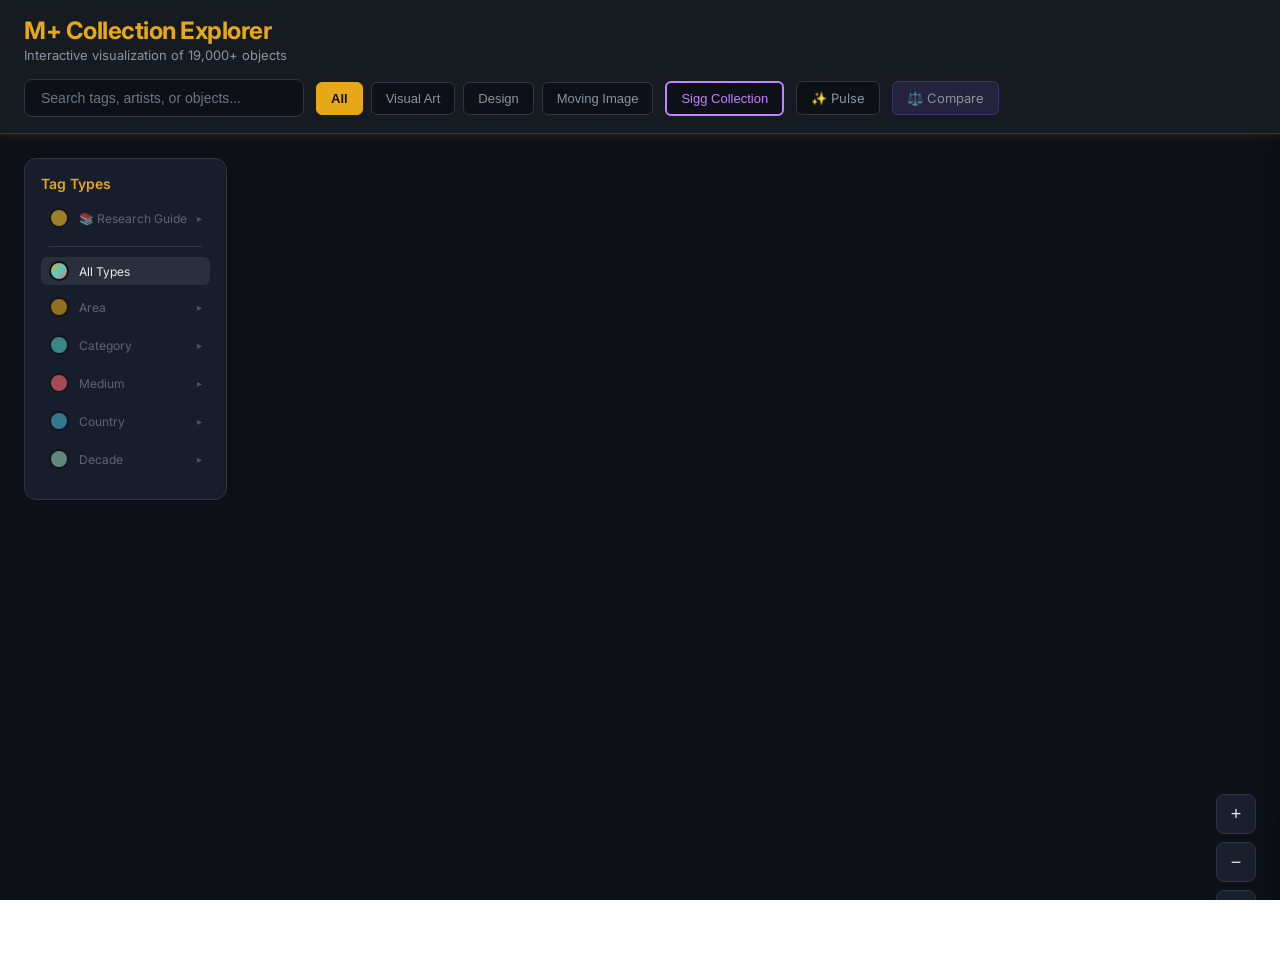
==== index.html @ 62004b1e "Bump main.js cache-buster to v=5 (I.M. Pei guide alias)" ====
<!DOCTYPE html>
<html lang="en">
<head>
  <meta charset="UTF-8">
  <meta name="viewport" content="width=device-width, initial-scale=1.0">
  <title>M+ Museum Collection Explorer</title>
  <link rel="stylesheet" href="./styles.css">
  <link rel="preconnect" href="https://fonts.googleapis.com">
  <link rel="preconnect" href="https://fonts.gstatic.com" crossorigin>
  <link href="https://fonts.googleapis.com/css2?family=Inter:wght@400;500;600;700&display=swap" rel="stylesheet">
</head>
<body>
  <header class="app-header">
    <div>
      <h1>M+ Collection Explorer</h1>
      <div class="subtitle">Interactive visualization of 19,000+ objects</div>
    </div>
    <div class="controls">
      <div class="search-container">
        <input
          type="text"
          class="search-input"
          id="searchInput"
          placeholder="Search tags, artists, or objects..."
          autocomplete="off"
        >
        <div class="search-dropdown" id="searchDropdown"></div>
      </div>
      <div class="filter-buttons" id="filterButtons">
        <button class="filter-btn active" data-area="all">All</button>
        <button class="filter-btn" data-area="Visual Art">Visual Art</button>
        <button class="filter-btn" data-area="Design and Architecture">Design</button>
        <button class="filter-btn" data-area="Moving Image">Moving Image</button>
      <button class="filter-btn hk-btn" id="hkFilter" style="display:none;background:rgba(69,183,209,0.15);border-color:rgba(69,183,209,0.3)">🇭🇰 Hong Kong</button>
      </div>
      <button class="filter-btn sigg-toggle" id="siggToggle">Sigg Collection</button>
      <button class="filter-btn browse-btn" id="browseBtn" style="display:none">📋 Browse</button>
      <a href="./moma.html" class="filter-btn" style="display:none;text-decoration:none;align-items:center;gap:4px;background:rgba(230,80,80,0.15);border-color:rgba(230,80,80,0.3)">🏛️ MoMA</a>
      <a href="./pulse.html" class="filter-btn" style="text-decoration:none;display:inline-flex;align-items:center;gap:4px">✨ Pulse</a>
      <a href="./compare.html" class="filter-btn" style="text-decoration:none;display:inline-flex;align-items:center;gap:4px;background:rgba(120,80,220,0.15);border-color:rgba(120,80,220,0.3)">⚖️ Compare</a>
    </div>
  </header>

  <!-- Browse Modal -->
  <div class="browse-modal" id="browseModal">
    <div class="browse-content">
      <div class="browse-header">
        <h2>Browse Artists</h2>
        <div class="browse-tabs" id="browseTabs">
          <button class="browse-tab active" data-tab="all">All (489)</button>
          <button class="browse-tab" data-tab="sigg">Sigg Collection</button>
        </div>
        <input type="text" class="browse-search" id="browseSearch" placeholder="Filter artists..." autocomplete="off">
        <button class="close-btn browse-close" id="closeBrowse">×</button>
      </div>
      <div class="browse-alphabet" id="browseAlphabet"></div>
      <div class="browse-list" id="browseList"></div>
    </div>
  </div>

  <main class="app-main">
    <div id="loading" class="loading">
      <div class="spinner">
        <span></span>
        <span></span>
        <span></span>
      </div>
      <div>Loading collection data...</div>
    </div>

    <div id="graph-container" style="display: none;">
      <svg id="graph"></svg>

      <div class="legend" id="legend">
        <h3>Tag Types</h3>
        <div class="legend-group" data-type="research-guide">
          <div class="legend-item" data-type="research-guide">
            <div class="legend-color" style="background: #fbbf24;"></div>
            <span>📚 Research Guide</span>
            <span class="legend-expand">▸</span>
          </div>
          <div class="legend-sub" id="sub-research-guide"></div>
        </div>
        <div class="legend-separator"></div>
        <div class="legend-item active" data-type="all">
          <div class="legend-color" style="background: linear-gradient(135deg, #E6A817, #4ecdc4, #ff6b6b);"></div>
          <span>All Types</span>
        </div>
        <div class="legend-group" data-type="area">
          <div class="legend-item" data-type="area">
            <div class="legend-color" style="background: #E6A817;"></div>
            <span>Area</span>
            <span class="legend-expand">▸</span>
          </div>
          <div class="legend-sub" id="sub-area"></div>
        </div>
        <div class="legend-group" data-type="category">
          <div class="legend-item" data-type="category">
            <div class="legend-color" style="background: #4ecdc4;"></div>
            <span>Category</span>
            <span class="legend-expand">▸</span>
          </div>
          <div class="legend-sub" id="sub-category"></div>
        </div>
        <div class="legend-group" data-type="medium">
          <div class="legend-item" data-type="medium">
            <div class="legend-color" style="background: #ff6b6b;"></div>
            <span>Medium</span>
            <span class="legend-expand">▸</span>
          </div>
          <div class="legend-sub" id="sub-medium"></div>
        </div>
        <div class="legend-group" data-type="nationality">
          <div class="legend-item" data-type="nationality">
            <div class="legend-color" style="background: #45b7d1;"></div>
            <span>Country</span>
            <span class="legend-expand">▸</span>
          </div>
          <div class="legend-sub" id="sub-nationality"></div>
        </div>
        <div class="legend-group" data-type="decade">
          <div class="legend-item" data-type="decade">
            <div class="legend-color" style="background: #96ceb4;"></div>
            <span>Decade</span>
            <span class="legend-expand">▸</span>
          </div>
          <div class="legend-sub" id="sub-decade"></div>
        </div>
        <div class="legend-group sigg-only-legend" data-type="movement" style="display:none;">
          <div class="legend-item" data-type="movement">
            <div class="legend-color" style="background: #f59e0b;"></div>
            <span>Movement</span>
            <span class="legend-expand">▸</span>
          </div>
          <div class="legend-sub" id="sub-movement"></div>
        </div>
        <div class="legend-group sigg-only-legend" data-type="group" style="display:none;">
          <div class="legend-item" data-type="group">
            <div class="legend-color" style="background: #8b5cf6;"></div>
            <span>Group</span>
            <span class="legend-expand">▸</span>
          </div>
          <div class="legend-sub" id="sub-group"></div>
        </div>
      </div>

      <div class="zoom-controls">
        <button class="zoom-btn" id="zoomIn" title="Zoom In">+</button>
        <button class="zoom-btn" id="zoomOut" title="Zoom Out">−</button>
        <button class="zoom-btn" id="resetZoom" title="Reset View">⟲</button>
      </div>
    </div>

    <div class="side-panel" id="sidePanel">
      <div class="panel-header">
        <div class="panel-header-content">
          <div class="panel-title-wrapper">
            <div class="panel-color-indicator" id="panelColorIndicator"></div>
            <div>
              <div class="panel-title" id="panelTitle">Tag Name</div>
              <div class="panel-type-label" id="panelTypeLabel">Category</div>
            </div>
          </div>
          <div class="panel-summary" id="panelSummary">Tag · Type · 0 objects</div>
        </div>
        <button class="close-btn" id="closePanel">×</button>
      </div>
      <div class="panel-content">
        <div class="object-grid" id="objectGrid"></div>
      </div>
      <div class="panel-footer">
        <a class="detail-btn" id="viewDetailsBtn" href="#" target="_blank">View Full Details →</a>
        <a class="detail-btn research-guide-btn" id="researchGuideBtn" href="#" target="_blank" style="display:none;">📚 Research Guide →</a>
      </div>
    </div>

    <div class="tooltip" id="tooltip">
      <div class="tooltip-title" id="tooltipTitle"></div>
      <div class="tooltip-detail" id="tooltipDetail"></div>
      <div class="tooltip-detail">Click to explore →</div>
    </div>
  </main>

  <script src="https://d3js.org/d3.v7.min.js"></script>
  <script src="./graph.js?v=2"></script>
  <script src="./main.js?v=5"></script>
</body>
</html>
---- styles.css ----
:root {
  --bg-dark: #0d1117;
  --bg-secondary: #161b22;
  --bg-card: #1a1f2e;
  --border-color: #30363d;
  --text-primary: #e6e8eb;
  --text-secondary: #8b949e;
  --text-muted: #6e7681;
  --gold: #E6A817;
  --teal: #4ecdc4;
  --coral: #ff6b6b;
  --blue: #45b7d1;
  --green: #96ceb4;
  --purple: #a78bfa;
}

* {
  box-sizing: border-box;
  margin: 0;
  padding: 0;
}

html, body {
  height: 100%;
  margin: 0;
  font-family: 'Inter', -apple-system, BlinkMacSystemFont, 'Segoe UI', Roboto, Oxygen, Ubuntu, Cantarell, sans-serif;
  background: radial-gradient(ellipse at center, #1a1f2e 0%, #0d1117 70%);
  color: var(--text-primary);
  overflow: hidden;
}

/* Header */
.app-header {
  position: relative;
  z-index: 100;
  padding: 16px 24px;
  background: var(--bg-secondary);
  border-bottom: 1px solid var(--border-color);
  box-shadow: 0 1px 8px rgba(230, 168, 23, 0.15);
  display: flex;
  align-items: center;
  justify-content: space-between;
  flex-wrap: wrap;
  gap: 16px;
}

.app-header h1 {
  font-size: 24px;
  font-weight: 700;
  margin: 0;
  color: var(--gold);
  letter-spacing: -0.5px;
}

.app-header .subtitle {
  font-size: 13px;
  color: var(--text-secondary);
  margin-top: 2px;
}

.app-header .stats {
  font-size: 12px;
  color: var(--text-muted);
  display: flex;
  gap: 16px;
}

.app-header .stats span {
  display: flex;
  align-items: center;
  gap: 4px;
}

/* Search and filters */
.controls {
  display: flex;
  align-items: center;
  gap: 12px;
  flex-wrap: wrap;
}

.search-container {
  position: relative;
  min-width: 280px;
}

.search-input {
  width: 100%;
  padding: 10px 16px;
  background: var(--bg-dark);
  border: 1px solid var(--border-color);
  border-radius: 8px;
  color: var(--text-primary);
  font-size: 14px;
  outline: none;
  transition: all 0.2s;
}

.search-input:focus {
  border-color: var(--gold);
  box-shadow: 0 0 0 3px rgba(230, 168, 23, 0.1);
}

.search-input::placeholder {
  color: var(--text-muted);
}

.search-dropdown {
  position: absolute;
  top: calc(100% + 4px);
  left: 0;
  right: 0;
  background: var(--bg-card);
  border: 1px solid var(--border-color);
  border-radius: 8px;
  max-height: 320px;
  overflow-y: auto;
  z-index: 1000;
  display: none;
  box-shadow: 0 8px 24px rgba(0, 0, 0, 0.4);
}

.search-dropdown.show {
  display: block;
}

.search-item {
  padding: 12px 16px;
  cursor: pointer;
  transition: all 0.2s;
  border-bottom: 1px solid var(--border-color);
  display: flex;
  align-items: center;
  gap: 12px;
  touch-action: manipulation;
  -webkit-tap-highlight-color: rgba(230, 168, 23, 0.2);
}

.search-item:last-child {
  border-bottom: none;
}

.search-item:hover,
.search-item.selected {
  background: rgba(230, 168, 23, 0.1);
}

.search-item-icon {
  font-size: 20px;
  flex-shrink: 0;
  width: 28px;
  text-align: center;
}

.search-item-info {
  flex: 1;
  min-width: 0;
}

.search-item-name {
  font-size: 14px;
  font-weight: 500;
  color: var(--text-primary);
  margin-bottom: 2px;
  white-space: nowrap;
  overflow: hidden;
  text-overflow: ellipsis;
}

.search-item-meta {
  display: flex;
  align-items: center;
  gap: 8px;
  font-size: 11px;
  flex-wrap: wrap;
}

.search-type-badge {
  padding: 2px 6px;
  border-radius: 4px;
  font-weight: 600;
  text-transform: uppercase;
  letter-spacing: 0.3px;
}

.search-item-count {
  color: var(--text-muted);
}

.search-item-detail {
  color: var(--text-secondary);
}

.filter-buttons {
  display: flex;
  gap: 8px;
  flex-wrap: wrap;
}

.filter-btn {
  padding: 8px 14px;
  background: var(--bg-dark);
  border: 1px solid var(--border-color);
  border-radius: 6px;
  color: var(--text-secondary);
  font-size: 13px;
  cursor: pointer;
  transition: all 0.3s ease-out;
  white-space: nowrap;
}

.filter-btn:hover {
  background: var(--bg-card);
  border-color: var(--gold);
  color: var(--text-primary);
}

.filter-btn.active {
  background: var(--gold);
  border-color: var(--gold);
  color: var(--bg-dark);
  font-weight: 600;
}

/* Sigg Collection toggle button */
.filter-btn.sigg-toggle {
  background: var(--bg-dark);
  border: 2px solid #c084fc;
  color: #c084fc;
  font-weight: 500;
  position: relative;
}

.filter-btn.sigg-toggle:hover {
  background: rgba(192, 132, 252, 0.1);
  border-color: #c084fc;
  color: #c084fc;
}

.filter-btn.sigg-toggle.active {
  background: #c084fc;
  border-color: #c084fc;
  color: #0d1117;
  font-weight: 600;
  box-shadow: 0 0 12px rgba(192, 132, 252, 0.4);
}

/* Main content */
.app-main {
  height: calc(100% - 80px);
  position: relative;
  display: flex;
}

#graph-container {
  flex: 1;
  position: relative;
  height: 100%;
  width: 100%;
  transition: box-shadow 0.3s ease-out;
}

#graph-container.sigg-mode {
  box-shadow: inset 0 0 0 3px rgba(192, 132, 252, 0.5);
}

#graph {
  width: 100%;
  height: 100%;
  display: block;
  background: var(--bg-dark);
  cursor: grab;
}

#graph:active {
  cursor: grabbing;
}

/* Zoom controls */
.zoom-controls {
  position: absolute;
  bottom: 24px;
  right: 24px;
  display: flex;
  flex-direction: column;
  gap: 8px;
  z-index: 10;
}

.zoom-btn {
  width: 40px;
  height: 40px;
  background: var(--bg-card);
  border: 1px solid var(--border-color);
  border-radius: 8px;
  color: var(--text-primary);
  font-size: 18px;
  cursor: pointer;
  display: flex;
  align-items: center;
  justify-content: center;
  transition: all 0.2s;
  backdrop-filter: blur(8px);
}

.zoom-btn:hover {
  background: var(--bg-secondary);
  border-color: var(--gold);
  color: var(--gold);
  transform: scale(1.05);
}

/* Legend */
.legend {
  position: absolute;
  top: 24px;
  left: 24px;
  background: rgba(26, 31, 46, 0.95);
  border: 1px solid var(--border-color);
  border-radius: 12px;
  padding: 16px;
  backdrop-filter: blur(8px);
  z-index: 10;
  max-width: 240px;
  max-height: calc(100vh - 140px);
  overflow-y: auto;
}

.legend h3 {
  font-size: 14px;
  font-weight: 600;
  margin-bottom: 12px;
  color: var(--gold);
}

.legend-item {
  display: flex;
  align-items: center;
  gap: 10px;
  margin-bottom: 8px;
  font-size: 12px;
  color: var(--text-secondary);
  cursor: pointer;
  padding: 4px 8px;
  border-radius: 6px;
  transition: all 0.3s ease-out;
  opacity: 0.6;
}

.legend-item:hover {
  background: rgba(255, 255, 255, 0.05);
  opacity: 1;
}

.legend-item.active {
  opacity: 1;
  color: var(--text-primary);
  background: rgba(255, 255, 255, 0.08);
}

.legend-color {
  width: 20px;
  height: 20px;
  border-radius: 50%;
  border: 2px solid var(--bg-dark);
  flex-shrink: 0;
}

.legend-group {
  margin-bottom: 2px;
}

.legend-separator {
  height: 1px;
  background: rgba(255, 255, 255, 0.12);
  margin: 6px 8px 10px;
}

.legend-expand {
  margin-left: auto;
  font-size: 10px;
  color: var(--text-muted);
  transition: transform 0.2s;
}

.legend-group.open .legend-expand {
  transform: rotate(90deg);
}

.legend-sub {
  max-height: 0;
  overflow: hidden;
  transition: max-height 0.3s ease-out;
  padding-left: 16px;
}

.legend-group.open .legend-sub {
  max-height: 500px;
  overflow-y: auto;
}

.legend-sub-item {
  display: flex;
  align-items: center;
  justify-content: space-between;
  padding: 4px 10px;
  margin: 1px 0;
  font-size: 11px;
  color: var(--text-secondary);
  cursor: pointer;
  border-radius: 4px;
  transition: all 0.15s;
}

.legend-sub-item:hover {
  background: rgba(255, 255, 255, 0.08);
  color: var(--text-primary);
}

.legend-sub-item .sub-checkbox {
  margin-right: 6px;
  font-size: 13px;
  opacity: 0.5;
  transition: opacity 0.15s;
}

.legend-sub-item:hover .sub-checkbox {
  opacity: 0.8;
}

.legend-sub-item.selected {
  background: rgba(230, 168, 23, 0.15);
  color: var(--text-primary);
}

.legend-sub-item.selected .sub-checkbox {
  opacity: 1;
  color: #E6A817;
}

.legend-sub-item .sub-count {
  font-size: 10px;
  color: var(--text-muted);
  margin-left: auto;
  padding-left: 8px;
}

/* Side panel */
.side-panel {
  position: absolute;
  top: 0;
  right: -450px;
  width: 450px;
  height: 100%;
  background: var(--bg-secondary);
  border-left: 1px solid var(--border-color);
  transition: right 0.25s ease-out;
  z-index: 50;
  display: flex;
  flex-direction: column;
  box-shadow: -4px 0 24px rgba(0, 0, 0, 0.3);
}

.side-panel.open {
  right: 0;
}

.panel-header {
  position: sticky;
  top: 0;
  background: var(--bg-secondary);
  border-bottom: 1px solid var(--border-color);
  padding: 20px 24px;
  display: flex;
  justify-content: space-between;
  align-items: flex-start;
  z-index: 10;
  flex-shrink: 0;
}

.panel-header-content {
  flex: 1;
}

.panel-title-wrapper {
  display: flex;
  align-items: flex-start;
  gap: 12px;
  margin-bottom: 12px;
}

.panel-color-indicator {
  width: 4px;
  height: 48px;
  border-radius: 2px;
  flex-shrink: 0;
}

.panel-title {
  font-size: 20px;
  font-weight: 700;
  color: var(--text-primary);
  margin-bottom: 4px;
}

.panel-type-label {
  font-size: 11px;
  font-weight: 600;
  text-transform: uppercase;
  letter-spacing: 0.5px;
  color: var(--text-muted);
}

.panel-summary {
  font-size: 13px;
  color: var(--text-secondary);
  padding: 8px 12px;
  background: rgba(230, 168, 23, 0.08);
  border-left: 2px solid var(--gold);
  border-radius: 4px;
}

.close-btn {
  background: none;
  border: none;
  color: var(--text-secondary);
  font-size: 24px;
  cursor: pointer;
  padding: 0;
  width: 32px;
  height: 32px;
  display: flex;
  align-items: center;
  justify-content: center;
  border-radius: 6px;
  transition: all 0.2s;
  flex-shrink: 0;
}

.close-btn:hover {
  background: var(--bg-dark);
  color: var(--text-primary);
}

.panel-content {
  flex: 1;
  overflow-y: auto;
  padding: 24px;
  scroll-behavior: smooth;
}

.panel-footer {
  position: sticky;
  bottom: 0;
  background: var(--bg-secondary);
  border-top: 1px solid var(--border-color);
  padding: 16px 24px;
  z-index: 10;
  flex-shrink: 0;
  box-shadow: 0 -2px 8px rgba(0, 0, 0, 0.15);
}

.detail-btn {
  display: block;
  width: 100%;
  padding: 12px 16px;
  background: var(--gold);
  color: var(--bg-dark);
  border-radius: 8px;
  text-decoration: none;
  font-size: 14px;
  font-weight: 600;
  text-align: center;
  transition: all 0.2s;
}

.detail-btn:hover {
  background: #f0b830;
  transform: translateY(-1px);
  box-shadow: 0 4px 12px rgba(230, 168, 23, 0.3);
}

.research-guide-btn {
  background: rgba(96, 165, 250, 0.15);
  color: #60a5fa;
  margin-top: 8px;
}
.research-guide-btn:hover {
  background: rgba(96, 165, 250, 0.25);
  color: #93bbfc;
}

.detail-btn.disabled {
  background: rgba(255,255,255,0.1);
  color: var(--text-muted);
  pointer-events: none;
  cursor: default;
}

.object-grid {
  display: grid;
  grid-template-columns: 1fr;
  gap: 16px;
}

.object-card {
  background: var(--bg-card);
  border: 1px solid var(--border-color);
  border-radius: 10px;
  padding: 16px;
  transition: all 0.3s ease-out;
  cursor: pointer;
}

.object-card:hover {
  border-color: var(--gold);
  transform: translateY(-3px);
  box-shadow: 0 4px 16px rgba(0, 0, 0, 0.3), 0 0 0 1px rgba(230, 168, 23, 0.2);
  background: rgba(26, 31, 46, 0.8);
}

.object-title {
  font-size: 15px;
  font-weight: 600;
  color: var(--text-primary);
  margin-bottom: 6px;
  line-height: 1.4;
}

.object-title-tc {
  font-size: 13px;
  color: var(--text-secondary);
  margin-bottom: 8px;
}

.object-meta {
  display: flex;
  flex-direction: column;
  gap: 4px;
  font-size: 12px;
  color: var(--text-muted);
}

.object-meta-row {
  display: flex;
  gap: 8px;
}

.object-meta-label {
  font-weight: 500;
  color: var(--text-secondary);
  min-width: 60px;
}

/* Artist bio card */
.artist-bio {
  background: rgba(192, 132, 252, 0.08);
  border: 1px solid rgba(192, 132, 252, 0.2);
  border-radius: 10px;
  padding: 16px;
  margin-bottom: 16px;
}

.artist-bio-text {
  font-size: 13px;
  color: var(--text-secondary);
  line-height: 1.6;
}

/* Artwork details */
.artwork-details {
  background: var(--bg-card);
  border: 1px solid var(--border-color);
  border-radius: 10px;
  padding: 16px;
}

.detail-row {
  display: flex;
  gap: 12px;
  padding: 10px 0;
  border-bottom: 1px solid var(--border-color);
}

.detail-row:last-child {
  border-bottom: none;
}

.detail-label {
  font-weight: 600;
  color: var(--text-secondary);
  min-width: 100px;
  flex-shrink: 0;
  font-size: 12px;
}

.detail-value {
  color: var(--text-primary);
  font-size: 13px;
  line-height: 1.5;
}

/* Graph styles */
.link {
  stroke: #30363d;
  stroke-opacity: 0.6;
  fill: none;
  transition: stroke-opacity 0.3s, stroke 0.3s;
}

.link.highlight {
  stroke-opacity: 1;
  stroke: var(--gold);
  stroke-dasharray: 5, 3;
  animation: dash 0.5s linear infinite;
}

@keyframes dash {
  to {
    stroke-dashoffset: -8;
  }
}

.node text {
  pointer-events: none;
  font-size: 11px;
  fill: var(--text-primary);
  text-shadow: 0 1px 3px rgba(0, 0, 0, 0.8);
  font-weight: 500;
}

.node circle {
  stroke: var(--bg-dark);
  stroke-width: 2px;
  filter: drop-shadow(0 0 3px rgba(0, 0, 0, 0.5));
  transition: all 0.3s ease-out;
}

.node:hover circle {
  filter: brightness(1.2) drop-shadow(0 0 12px currentColor) drop-shadow(0 0 20px currentColor);
  stroke-width: 3px;
  transform: scale(1.1);
}

.node {
  cursor: pointer;
  transition: transform 0.3s ease-out;
}

.badge {
  fill: var(--text-muted);
  font-size: 9px;
  font-weight: 600;
  dominant-baseline: middle;
  text-anchor: middle;
  pointer-events: none;
}

/* Tooltip */
.tooltip {
  position: absolute;
  background: rgba(26, 31, 46, 0.98);
  border: 1px solid var(--gold);
  border-radius: 8px;
  padding: 12px 16px;
  pointer-events: none;
  opacity: 0;
  transition: opacity 0.2s, transform 0.2s;
  transform: translateY(4px);
  z-index: 1000;
  font-size: 13px;
  color: var(--text-primary);
  box-shadow: 0 4px 20px rgba(0, 0, 0, 0.5), 0 0 0 1px rgba(230, 168, 23, 0.2);
  backdrop-filter: blur(12px);
  max-width: 280px;
}

.tooltip.show {
  opacity: 1;
  transform: translateY(0);
}

.tooltip-title {
  font-weight: 700;
  margin-bottom: 6px;
  color: var(--gold);
  font-size: 14px;
}

.tooltip-detail {
  font-size: 12px;
  color: var(--text-secondary);
  margin-bottom: 6px;
}

.tooltip-detail:last-child {
  margin-bottom: 0;
  font-size: 10px;
  color: var(--text-muted);
  font-style: italic;
}

/* Loading state */
.loading {
  position: absolute;
  top: 50%;
  left: 50%;
  transform: translate(-50%, -50%);
  text-align: center;
  color: var(--text-secondary);
}

.spinner {
  display: flex;
  gap: 8px;
  justify-content: center;
  margin: 0 auto 16px;
}

.spinner span {
  width: 12px;
  height: 12px;
  background: var(--gold);
  border-radius: 50%;
  animation: pulse 1.4s ease-in-out infinite;
}

.spinner span:nth-child(1) {
  animation-delay: 0s;
}

.spinner span:nth-child(2) {
  animation-delay: 0.2s;
}

.spinner span:nth-child(3) {
  animation-delay: 0.4s;
}

@keyframes pulse {
  0%, 80%, 100% {
    opacity: 0.3;
    transform: scale(0.8);
  }
  40% {
    opacity: 1;
    transform: scale(1.2);
  }
}

@keyframes spin {
  to { transform: rotate(360deg); }
}

/* Responsive */
@media (max-width: 768px) {
  /* === HEADER: compact 2 rows === */
  .app-header {
    flex-direction: column;
    align-items: stretch;
    padding: 8px 12px;
    gap: 8px;
  }

  .app-header > div:first-child {
    display: flex;
    align-items: center;
    justify-content: space-between;
  }

  .app-header h1 {
    font-size: 18px;
  }

  .app-header .subtitle {
    display: none;
  }

  /* Controls: search + action buttons on same row */
  .controls {
    width: 100%;
    flex-direction: row;
    flex-wrap: nowrap;
    gap: 6px;
    align-items: center;
  }

  .search-container {
    flex: 1;
    min-width: 0;
  }

  .search-input {
    font-size: 13px;
    padding: 6px 10px;
  }

  /* Area filter buttons: horizontal scroll row */
  .filter-buttons {
    display: none;
  }

  /* Sigg, Browse, Pulse: compact icon buttons in header */
  .filter-btn.sigg-toggle,
  .filter-btn.browse-btn,
  .controls > a.filter-btn {
    padding: 6px 10px;
    font-size: 12px;
    white-space: nowrap;
    flex-shrink: 0;
  }

  /* === SIDE PANEL: bottom sheet === */
  .side-panel {
    width: 100%;
    height: 60vh;
    right: auto;
    left: 0;
    top: auto;
    bottom: -60vh;
    border-left: none;
    border-top: 1px solid var(--border-color);
    transition: bottom 0.25s ease-out;
    box-shadow: 0 -4px 24px rgba(0, 0, 0, 0.3);
  }

  .side-panel.open {
    right: auto;
    bottom: 0;
  }

  .panel-header { padding: 12px 16px; }
  .panel-title { font-size: 16px; }
  .panel-content { padding: 12px 16px; }
  .panel-footer { padding: 10px 16px; }
  .object-grid { gap: 10px; }

  /* === LEGEND: bottom tab bar === */
  .legend {
    position: fixed;
    top: auto;
    bottom: 0;
    left: 0;
    right: 0;
    max-width: none;
    border-radius: 0;
    border: none;
    border-top: 1px solid var(--border-color);
    padding: 0;
    display: flex;
    align-items: stretch;
    gap: 0;
    overflow: visible;
    z-index: 20;
    background: rgba(22, 27, 34, 0.95);
    -webkit-overflow-scrolling: touch;
  }

  .legend h3 {
    display: none;
  }

  .legend-item[data-type="all"] {
    display: none;
  }

  .legend-group {
    flex: 1;
    min-width: 0;
    position: static;
  }

  .legend-item {
    margin: 0;
    padding: 8px 2px 6px;
    justify-content: center;
    flex-direction: column;
    align-items: center;
    gap: 3px;
    border-radius: 0;
    white-space: nowrap;
    font-size: 10px;
    border-top: 2px solid transparent;
    transition: border-color 0.2s, opacity 0.2s;
    opacity: 0.7;
  }

  .legend-item span {
    font-size: 9px;
    line-height: 1;
  }

  .legend-item .legend-expand {
    display: none;
  }

  .legend-color {
    width: 18px;
    height: 18px;
    border-radius: 6px;
    margin: 0;
  }

  .legend-group.open > .legend-item {
    border-top-color: var(--gold);
    opacity: 1;
  }

  /* Legend submenu: positioned above tab bar */
  .legend-sub {
    position: absolute;
    bottom: 100%;
    left: 0;
    right: 0;
    max-height: 0;
    padding-left: 0;
    background: rgba(22, 27, 34, 0.98);
    border-top: 1px solid var(--border-color);
    border-radius: 12px 12px 0 0;
    z-index: 25;
    overflow-y: auto;
    -webkit-overflow-scrolling: touch;
    box-shadow: 0 -4px 24px rgba(0, 0, 0, 0.4);
    transition: max-height 0.3s ease-out;
  }

  .legend-group.open .legend-sub {
    max-height: 40vh;
    padding: 8px 12px 12px;
  }

  .legend-sub-item {
    padding: 10px 12px;
    font-size: 14px;
  }

  .legend-sub-item .sub-checkbox {
    font-size: 16px;
  }

  .legend-sub-item .sub-count {
    font-size: 12px;
  }

  /* Zoom controls above legend bar */
  .zoom-controls {
    bottom: 60px;
    right: 12px;
  }
}

/* Scrollbar */
::-webkit-scrollbar {
  width: 10px;
}

::-webkit-scrollbar-track {
  background: var(--bg-dark);
}

::-webkit-scrollbar-thumb {
  background: var(--border-color);
  border-radius: 5px;
}

::-webkit-scrollbar-thumb:hover {
  background: var(--text-muted);
}

/* Browse Modal */
.browse-btn {
  background: rgba(230, 168, 23, 0.15) !important;
  border-color: var(--gold) !important;
}

.browse-modal {
  display: none;
  position: fixed;
  inset: 0;
  z-index: 2000;
  background: rgba(0, 0, 0, 0.7);
  backdrop-filter: blur(4px);
}

.browse-modal.show {
  display: flex;
  align-items: center;
  justify-content: center;
}

.browse-content {
  background: var(--bg-primary);
  border: 1px solid var(--border-color);
  border-radius: 12px;
  width: 90vw;
  max-width: 600px;
  height: 85vh;
  display: flex;
  flex-direction: column;
  overflow: hidden;
}

.browse-header {
  padding: 16px 20px;
  border-bottom: 1px solid var(--border-color);
  position: relative;
}

.browse-header h2 {
  margin: 0 0 12px;
  font-size: 1.2rem;
  color: var(--gold);
}

.browse-close {
  position: absolute;
  top: 12px;
  right: 12px;
}

.browse-tabs {
  display: flex;
  gap: 8px;
  margin-bottom: 12px;
}

.browse-tab {
  padding: 6px 14px;
  border-radius: 20px;
  border: 1px solid var(--border-color);
  background: transparent;
  color: var(--text-secondary);
  font-size: 0.85rem;
  cursor: pointer;
  transition: all 0.2s;
}

.browse-tab.active {
  background: var(--gold);
  color: #0d1117;
  border-color: var(--gold);
}

.browse-search {
  width: 100%;
  padding: 10px 14px;
  border-radius: 8px;
  border: 1px solid var(--border-color);
  background: var(--bg-secondary);
  color: var(--text-primary);
  font-size: 0.9rem;
  outline: none;
  box-sizing: border-box;
}

.browse-search:focus {
  border-color: var(--gold);
}

.browse-alphabet {
  display: flex;
  flex-wrap: wrap;
  gap: 2px;
  padding: 8px 20px;
  border-bottom: 1px solid var(--border-color);
}

.browse-alphabet a {
  width: 28px;
  height: 28px;
  display: flex;
  align-items: center;
  justify-content: center;
  border-radius: 4px;
  color: var(--gold);
  text-decoration: none;
  font-size: 0.8rem;
  font-weight: 600;
  cursor: pointer;
}

.browse-alphabet a:hover {
  background: rgba(230, 168, 23, 0.15);
}

.browse-alphabet a.disabled {
  color: var(--text-muted);
  pointer-events: none;
}

.browse-list {
  flex: 1;
  overflow-y: auto;
  padding: 8px 0;
}

.browse-letter-group {
  padding: 0 20px;
}

.browse-letter {
  position: sticky;
  top: 0;
  padding: 8px 0 4px;
  font-size: 0.85rem;
  font-weight: 700;
  color: var(--gold);
  background: var(--bg-primary);
  border-bottom: 1px solid var(--border-color);
  z-index: 1;
}

.browse-artist {
  padding: 12px 0;
  border-bottom: 1px solid rgba(255,255,255,0.05);
  cursor: pointer;
  display: flex;
  justify-content: space-between;
  align-items: center;
  transition: background 0.15s;
  touch-action: manipulation;
  -webkit-tap-highlight-color: rgba(230, 168, 23, 0.2);
}

.browse-artist:hover,
.browse-artist:active {
  background: rgba(230, 168, 23, 0.08);
  margin: 0 -20px;
  padding: 12px 20px;
}

.browse-artist-name {
  font-size: 0.95rem;
  color: var(--text-primary);
}

.browse-artist-name-tc {
  font-size: 0.8rem;
  color: var(--text-secondary);
  margin-top: 2px;
}

.browse-artist-count {
  font-size: 0.8rem;
  color: var(--text-muted);
  white-space: nowrap;
  margin-left: 12px;
}

@media (max-width: 600px) {
  .browse-content {
    width: 100vw;
    height: 100vh;
    border-radius: 0;
    max-width: none;
  }
  .browse-alphabet a {
    width: 24px;
    height: 24px;
    font-size: 0.7rem;
  }
}

/* Artist clickable links in panels */
.artist-link {
  color: #e6a817;
  cursor: pointer;
  text-decoration: none;
  border-bottom: 1px dotted rgba(230, 168, 23, 0.4);
  transition: all 0.2s;
  touch-action: manipulation;
}
.artist-link:hover {
  color: #f0c040;
  border-bottom-color: #f0c040;
}

.contributor-link {
  color: #e6a817;
  cursor: pointer;
  text-decoration: none;
  border-bottom: 1px dotted rgba(230, 168, 23, 0.4);
}

.contributor-link:hover {
  color: #f0c040;
  border-bottom-color: #f0c040;
}
.artist-card-link {
  color: #e6a817;
  text-decoration: none;
  border-bottom: 1px dotted rgba(230, 168, 23, 0.4);
  transition: all 0.2s;
}
.artist-card-link:hover {
  color: #f0c040;
  border-bottom-color: #f0c040;
}
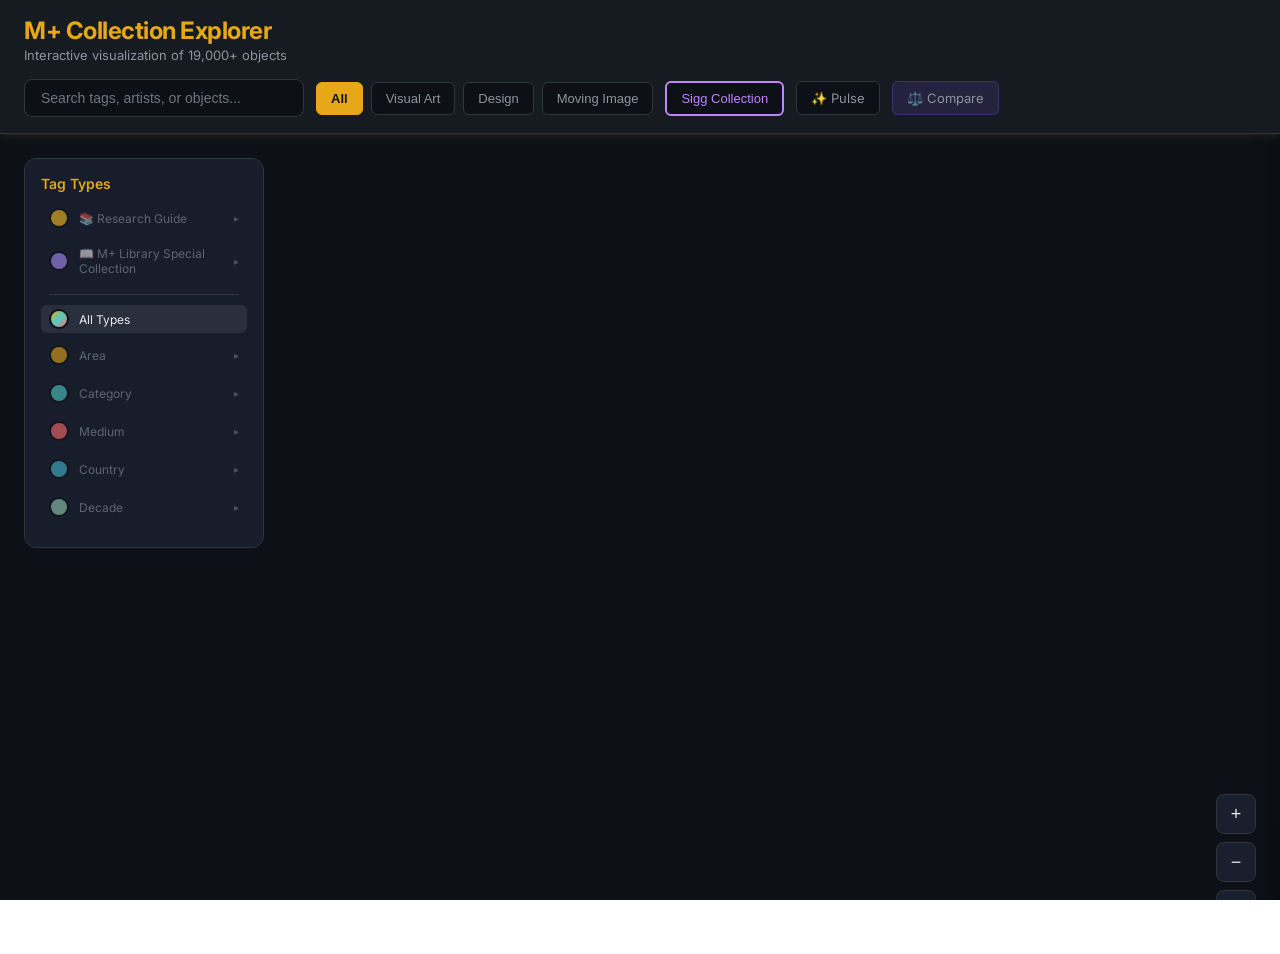
==== commit f56860f2: "Add M+ Library Special Collection legend group (CL objects by artist)" ====
--- a/index.html
+++ b/index.html
@@ -80,6 +80,14 @@
             <span class="legend-expand">▸</span>
           </div>
           <div class="legend-sub" id="sub-research-guide"></div>
+        </div>
+        <div class="legend-group" data-type="mlsc">
+          <div class="legend-item" data-type="mlsc">
+            <div class="legend-color" style="background: #a78bfa;"></div>
+            <span>📖 M+ Library Special Collection</span>
+            <span class="legend-expand">▸</span>
+          </div>
+          <div class="legend-sub" id="sub-mlsc"></div>
         </div>
         <div class="legend-separator"></div>
         <div class="legend-item active" data-type="all">
@@ -183,6 +191,6 @@
 
   <script src="https://d3js.org/d3.v7.min.js"></script>
   <script src="./graph.js?v=2"></script>
-  <script src="./main.js?v=5"></script>
+  <script src="./main.js?v=7"></script>
 </body>
 </html>
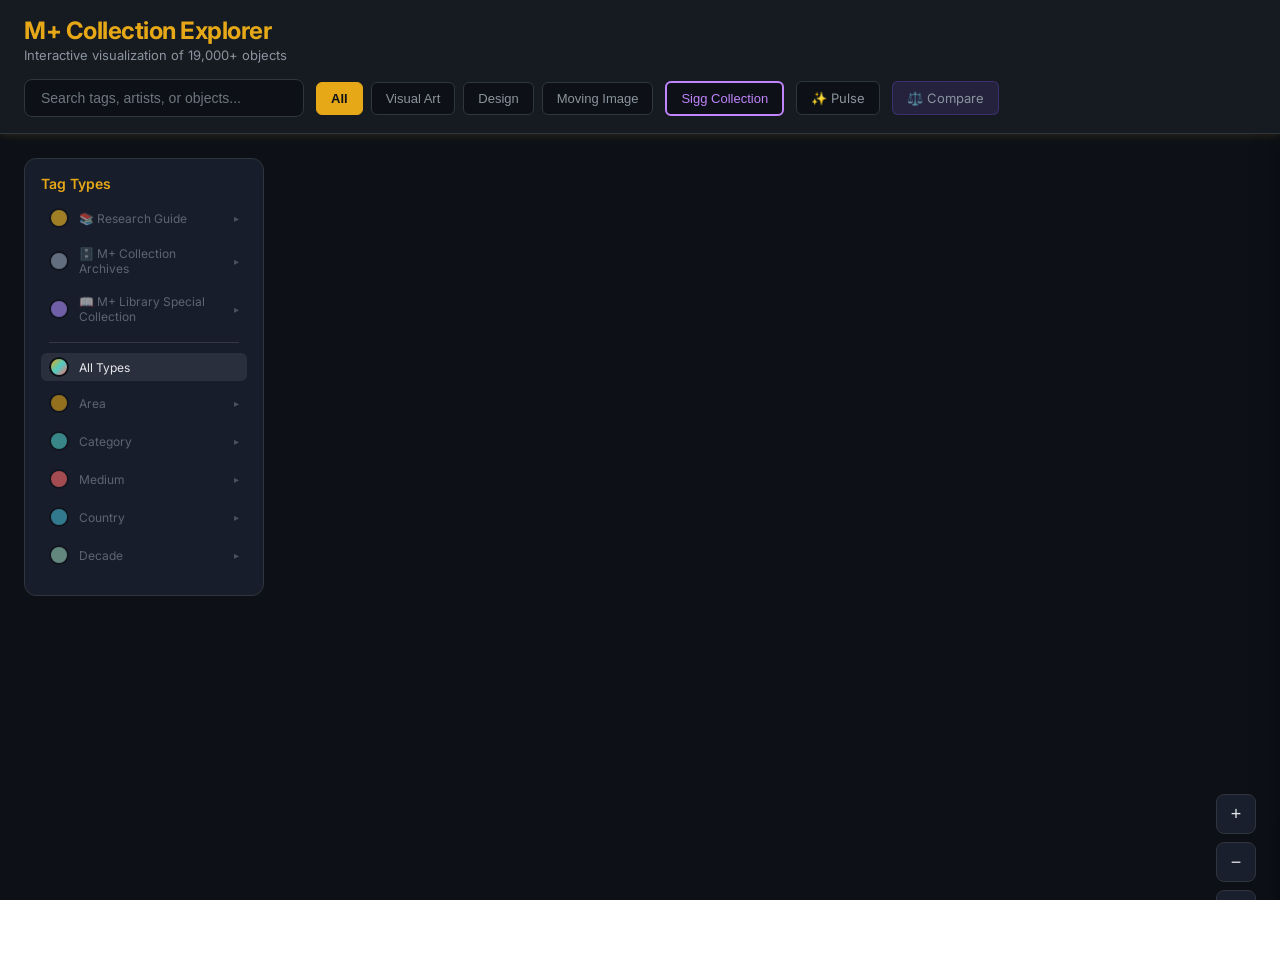
==== commit b172401c: "M+ Collection Archives legend group: submenu, archive panel, styles, cache-buster v=8" ====
--- a/index.html
+++ b/index.html
@@ -81,6 +81,14 @@
           </div>
           <div class="legend-sub" id="sub-research-guide"></div>
         </div>
+        <div class="legend-group" data-type="archives">
+          <div class="legend-item" data-type="archives">
+            <div class="legend-color" style="background: #94a3b8;"></div>
+            <span>🗄️ M+ Collection Archives</span>
+            <span class="legend-expand">▸</span>
+          </div>
+          <div class="legend-sub" id="sub-archives"></div>
+        </div>
         <div class="legend-group" data-type="mlsc">
           <div class="legend-item" data-type="mlsc">
             <div class="legend-color" style="background: #a78bfa;"></div>
@@ -191,6 +199,6 @@
 
   <script src="https://d3js.org/d3.v7.min.js"></script>
   <script src="./graph.js?v=2"></script>
-  <script src="./main.js?v=7"></script>
+  <script src="./main.js?v=8"></script>
 </body>
 </html>
--- a/styles.css
+++ b/styles.css
@@ -1296,3 +1296,19 @@
   color: #f0c040;
   border-bottom-color: #f0c040;
 }
+
+/* M+ Collection Archives panel: show-all button for large archives */
+#archiveMoreBtn {
+  margin: 12px 16px 16px;
+  padding: 10px;
+  width: calc(100% - 32px);
+  background: #f3f4f6;
+  border: 1px solid #d1d5db;
+  border-radius: 8px;
+  cursor: pointer;
+  font-size: 14px;
+  color: #374151;
+}
+#archiveMoreBtn:hover {
+  background: #e5e7eb;
+}
